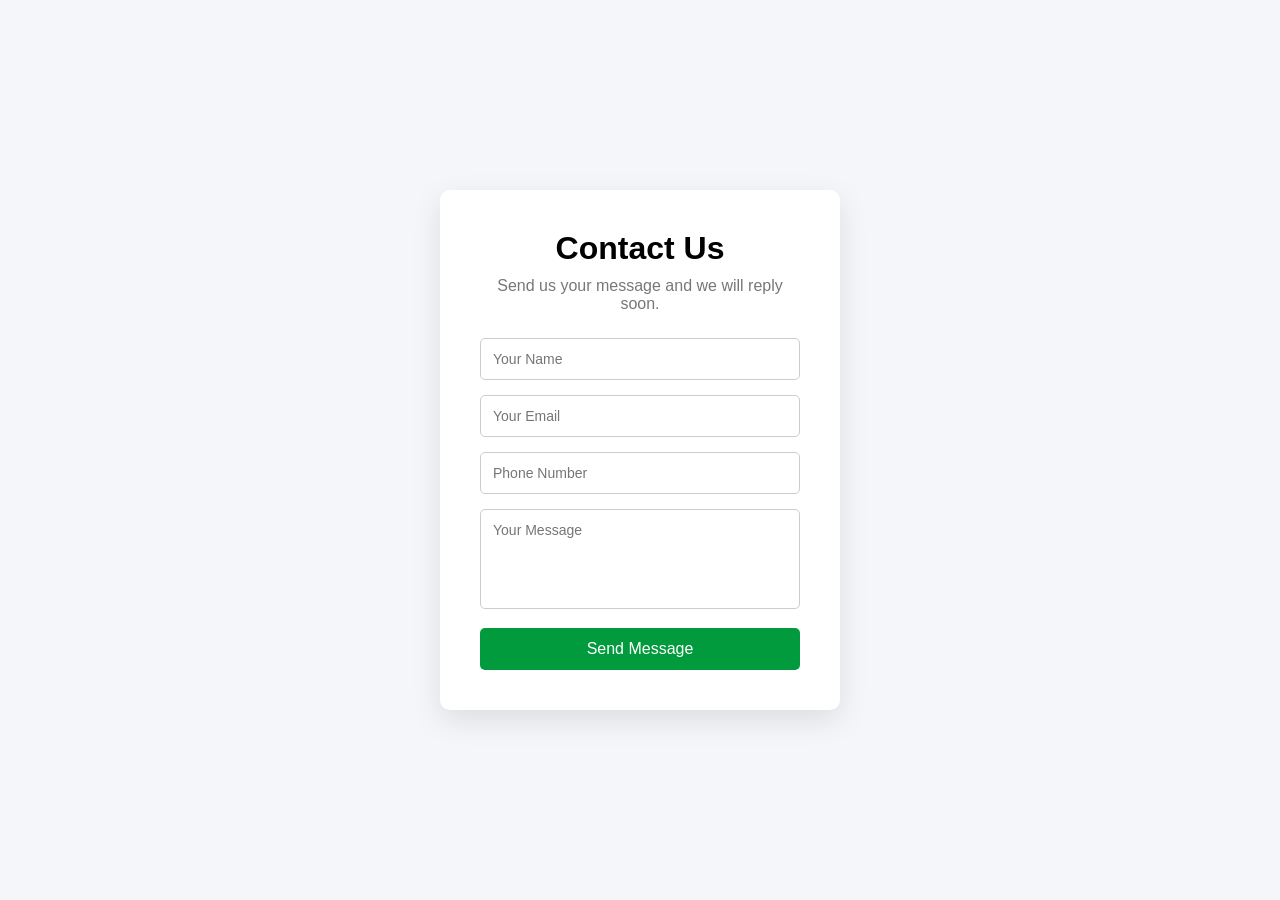
==== contact us.html @ 4753c3ce "Add files via upload" ====
<!DOCTYPE html>
<html lang="en">
<head>
<meta charset="UTF-8">
<title>Contact Us</title>

<style>

*{
margin:0;
padding:0;
box-sizing:border-box;
font-family:Arial, sans-serif;
}

body{
background:#f4f6f9;
display:flex;
justify-content:center;
align-items:center;
height:100vh;
}

.contact-container{
background:white;
padding:40px;
width:400px;
border-radius:10px;
box-shadow:0 10px 30px rgba(0,0,0,0.1);
text-align:center;
}

.contact-container h1{
margin-bottom:10px;
}

.subtitle{
color:#777;
margin-bottom:25px;
}

form input,
form textarea{
width:100%;
padding:12px;
margin-bottom:15px;
border:1px solid #ccc;
border-radius:5px;
font-size:14px;
}

textarea{
height:100px;
resize:none;
}

button{
width:100%;
padding:12px;
background:#019a3c;
border:none;
color:white;
font-size:16px;
border-radius:5px;
cursor:pointer;
transition:0.3s;
}

button:hover{
background:#03851d;
}

/* Popup */

.popup{
position:fixed;
top:0;
left:0;
width:100%;
height:100%;
background:rgba(0,0,0,0.6);
display:none;
justify-content:center;
align-items:center;
}

.popup-content{
background:white;
padding:30px;
border-radius:10px;
text-align:center;
width:300px;
animation:popup 0.4s ease;
}

.popup-content h2{
margin-bottom:10px;
color:#333;
}

.popup-content button{
margin-top:15px;
background:#019a3c;
}

@keyframes popup{
from{
transform:scale(0.7);
opacity:0;
}
to{
transform:scale(1);
opacity:1;
}
}

</style>
</head>


<body>

<div class="contact-container">

<h1>Contact Us</h1>
<p class="subtitle">Send us your message and we will reply soon.</p>

<form action="https://formsubmit.co/turrabhaider061@gmail.com" method="POST" id="contactForm">

<input type="hidden" name="_captcha" value="false">
<input type="hidden" name="_next" value="false">

<input type="text" name="name" placeholder="Your Name" required>

<input type="email" name="email" placeholder="Your Email" required>

<input type="text" name="phone" placeholder="Phone Number" required>

<textarea name="message" placeholder="Your Message" required></textarea>

<button type="submit">Send Message</button>

</form>

</div>


<!-- Thank You Popup -->

<div class="popup" id="thankPopup">
<div class="popup-content">
<h2>Thank You!</h2>
<p>Your message has been sent successfully.</p>
<button onclick="closePopup()">Close</button>
</div>
</div>


<script>

const form = document.getElementById("contactForm");

form.addEventListener("submit", function(){

setTimeout(function(){
document.getElementById("thankPopup").style.display="flex";
form.reset();
},500);

});

function closePopup(){
document.getElementById("thankPopup").style.display="none";
}

</script>

</body>
</html>
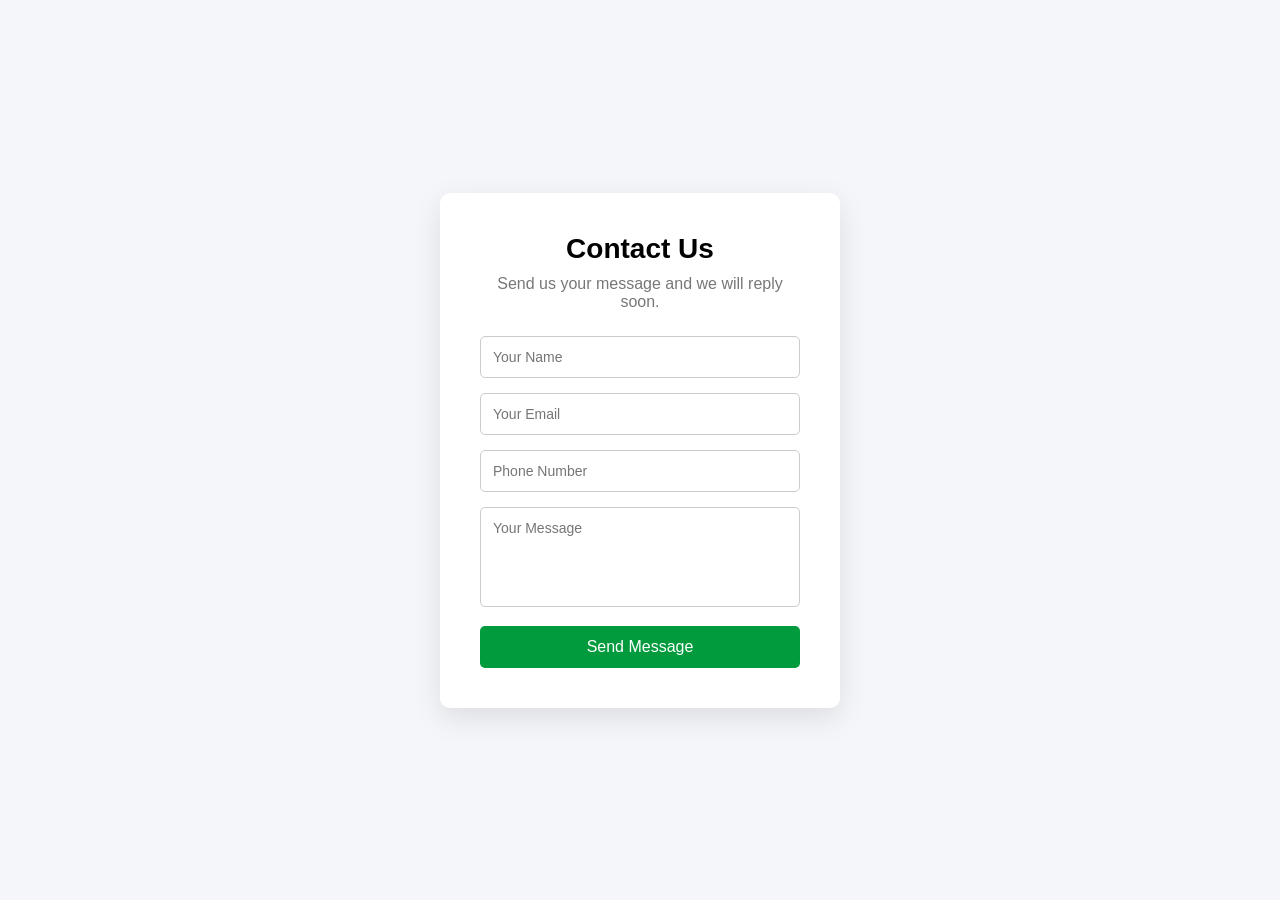
==== commit 68b95b83: "Add files via upload" ====
--- a/contact us.html
+++ b/contact us.html
@@ -2,177 +2,279 @@
 <html lang="en">
 <head>
 <meta charset="UTF-8">
+<meta name="viewport" content="width=device-width, initial-scale=1.0">
 <title>Contact Us</title>
 
 <style>
-
+/* Reset & Global */
 *{
-margin:0;
-padding:0;
-box-sizing:border-box;
-font-family:Arial, sans-serif;
+  margin:0;
+  padding:0;
+  box-sizing:border-box;
+  font-family:Arial, sans-serif;
 }
 
 body{
-background:#f4f6f9;
-display:flex;
-justify-content:center;
-align-items:center;
-height:100vh;
-}
-
+  background:#f4f6f9;
+  display:flex;
+  justify-content:center;
+  align-items:center;
+  min-height:100vh;
+  padding:20px;
+}
+
+/* Contact Container */
 .contact-container{
-background:white;
-padding:40px;
-width:400px;
-border-radius:10px;
-box-shadow:0 10px 30px rgba(0,0,0,0.1);
-text-align:center;
-}
-
+  background:white;
+  padding:40px;
+  width:400px;
+  max-width:100%;
+  border-radius:10px;
+  box-shadow:0 10px 30px rgba(0,0,0,0.1);
+  text-align:center;
+}
+
+/* Headings */
 .contact-container h1{
-margin-bottom:10px;
+  margin-bottom:10px;
+  font-size:28px;
 }
 
 .subtitle{
-color:#777;
-margin-bottom:25px;
-}
-
+  color:#777;
+  margin-bottom:25px;
+  font-size:16px;
+}
+
+/* Form Inputs */
 form input,
 form textarea{
-width:100%;
-padding:12px;
-margin-bottom:15px;
-border:1px solid #ccc;
-border-radius:5px;
-font-size:14px;
+  width:100%;
+  padding:12px;
+  margin-bottom:15px;
+  border:1px solid #ccc;
+  border-radius:5px;
+  font-size:14px;
 }
 
 textarea{
-height:100px;
-resize:none;
-}
-
+  height:100px;
+  resize:none;
+}
+
+/* Button */
 button{
-width:100%;
-padding:12px;
-background:#019a3c;
-border:none;
-color:white;
-font-size:16px;
-border-radius:5px;
-cursor:pointer;
-transition:0.3s;
+  width:100%;
+  padding:12px;
+  background:#019a3c;
+  border:none;
+  color:white;
+  font-size:16px;
+  border-radius:5px;
+  cursor:pointer;
+  transition:0.3s;
 }
 
 button:hover{
-background:#03851d;
+  background:#03851d;
 }
 
 /* Popup */
-
 .popup{
-position:fixed;
-top:0;
-left:0;
-width:100%;
-height:100%;
-background:rgba(0,0,0,0.6);
-display:none;
-justify-content:center;
-align-items:center;
+  position:fixed;
+  top:0;
+  left:0;
+  width:100%;
+  height:100%;
+  background:rgba(0,0,0,0.6);
+  display:none;
+  justify-content:center;
+  align-items:center;
+  padding:20px;
+  z-index:999;
 }
 
 .popup-content{
-background:white;
-padding:30px;
-border-radius:10px;
-text-align:center;
-width:300px;
-animation:popup 0.4s ease;
+  background:white;
+  padding:30px;
+  border-radius:10px;
+  text-align:center;
+  width:100%;
+  max-width:350px;
+  animation:popup 0.4s ease;
 }
 
 .popup-content h2{
-margin-bottom:10px;
-color:#333;
+  margin-bottom:10px;
+  color:#333;
 }
 
 .popup-content button{
-margin-top:15px;
-background:#019a3c;
-}
-
+  margin-top:15px;
+  background:#019a3c;
+  color:white;
+  border:none;
+  padding:10px 20px;
+  border-radius:5px;
+  cursor:pointer;
+  transition:0.3s;
+}
+
+.popup-content button:hover{
+  background:#03851d;
+}
+
+/* Popup Animation */
 @keyframes popup{
-from{
-transform:scale(0.7);
-opacity:0;
-}
-to{
-transform:scale(1);
-opacity:1;
-}
-}
-
+  from{
+    transform:scale(0.7);
+    opacity:0;
+  }
+  to{
+    transform:scale(1);
+    opacity:1;
+  }
+}
+
+/* Responsive Design */
+
+/* Tablet */
+@media (max-width:991px){
+  .contact-container{
+    padding:30px;
+  }
+
+  .contact-container h1{
+    font-size:26px;
+  }
+
+  .subtitle{
+    font-size:15px;
+  }
+
+  button{
+    font-size:15px;
+    padding:10px;
+  }
+}
+
+/* Mobile */
+@media (max-width:768px){
+  body{
+    padding:15px;
+  }
+
+  .contact-container{
+    width:100%;
+    padding:25px;
+  }
+
+  .contact-container h1{
+    font-size:24px;
+  }
+
+  .subtitle{
+    font-size:14px;
+  }
+
+  button{
+    font-size:14px;
+    padding:10px;
+  }
+
+  form input,
+  form textarea{
+    font-size:13px;
+    padding:10px;
+  }
+}
+
+/* Small Mobile */
+@media (max-width:450px){
+  .contact-container{
+    padding:20px;
+  }
+
+  .contact-container h1{
+    font-size:22px;
+  }
+
+  .subtitle{
+    font-size:13px;
+  }
+
+  form input,
+  form textarea{
+    font-size:12px;
+    padding:8px;
+  }
+
+  button{
+    font-size:13px;
+    padding:8px;
+  }
+}
 </style>
 </head>
-
-
 <body>
 
 <div class="contact-container">
 
-<h1>Contact Us</h1>
-<p class="subtitle">Send us your message and we will reply soon.</p>
-
-<form action="https://formsubmit.co/turrabhaider061@gmail.com" method="POST" id="contactForm">
-
-<input type="hidden" name="_captcha" value="false">
-<input type="hidden" name="_next" value="false">
-
-<input type="text" name="name" placeholder="Your Name" required>
-
-<input type="email" name="email" placeholder="Your Email" required>
-
-<input type="text" name="phone" placeholder="Phone Number" required>
-
-<textarea name="message" placeholder="Your Message" required></textarea>
-
-<button type="submit">Send Message</button>
-
-</form>
+  <h1>Contact Us</h1>
+  <p class="subtitle">Send us your message and we will reply soon.</p>
+
+  <form id="contactForm">
+
+    <input type="text" name="name" placeholder="Your Name" required>
+    <input type="email" name="email" placeholder="Your Email" required>
+    <input type="text" name="phone" placeholder="Phone Number" required>
+    <textarea name="message" placeholder="Your Message" required></textarea>
+
+    <button type="submit">Send Message</button>
+
+  </form>
 
 </div>
 
-
 <!-- Thank You Popup -->
-
 <div class="popup" id="thankPopup">
-<div class="popup-content">
-<h2>Thank You!</h2>
-<p>Your message has been sent successfully.</p>
-<button onclick="closePopup()">Close</button>
+  <div class="popup-content">
+    <h2>Thank You!</h2>
+    <p>Your message has been sent successfully.</p>
+    <button onclick="closePopup()">Close</button>
+  </div>
 </div>
-</div>
-
 
 <script>
-
+// AJAX form submission to FormSubmit
 const form = document.getElementById("contactForm");
-
-form.addEventListener("submit", function(){
-
-setTimeout(function(){
-document.getElementById("thankPopup").style.display="flex";
-form.reset();
-},500);
-
+form.addEventListener("submit", function(e){
+    e.preventDefault(); // Prevent redirect
+
+    // Collect form data
+    const formData = new FormData(form);
+
+    // Send using fetch to FormSubmit
+    fetch("https://formsubmit.co/ajax/turrabhaider061@gmail.com", {
+        method: "POST",
+        body: formData
+    })
+    .then(response => response.json())
+    .then(data => {
+        // Show custom popup
+        document.getElementById("thankPopup").style.display = "flex";
+        // Reset form
+        form.reset();
+    })
+    .catch(error => {
+        alert("Oops! There was an error. Please try again.");
+        console.error(error);
+    });
 });
 
 function closePopup(){
-document.getElementById("thankPopup").style.display="none";
-}
-
+  document.getElementById("thankPopup").style.display="none";
+}
 </script>
 
 </body>
